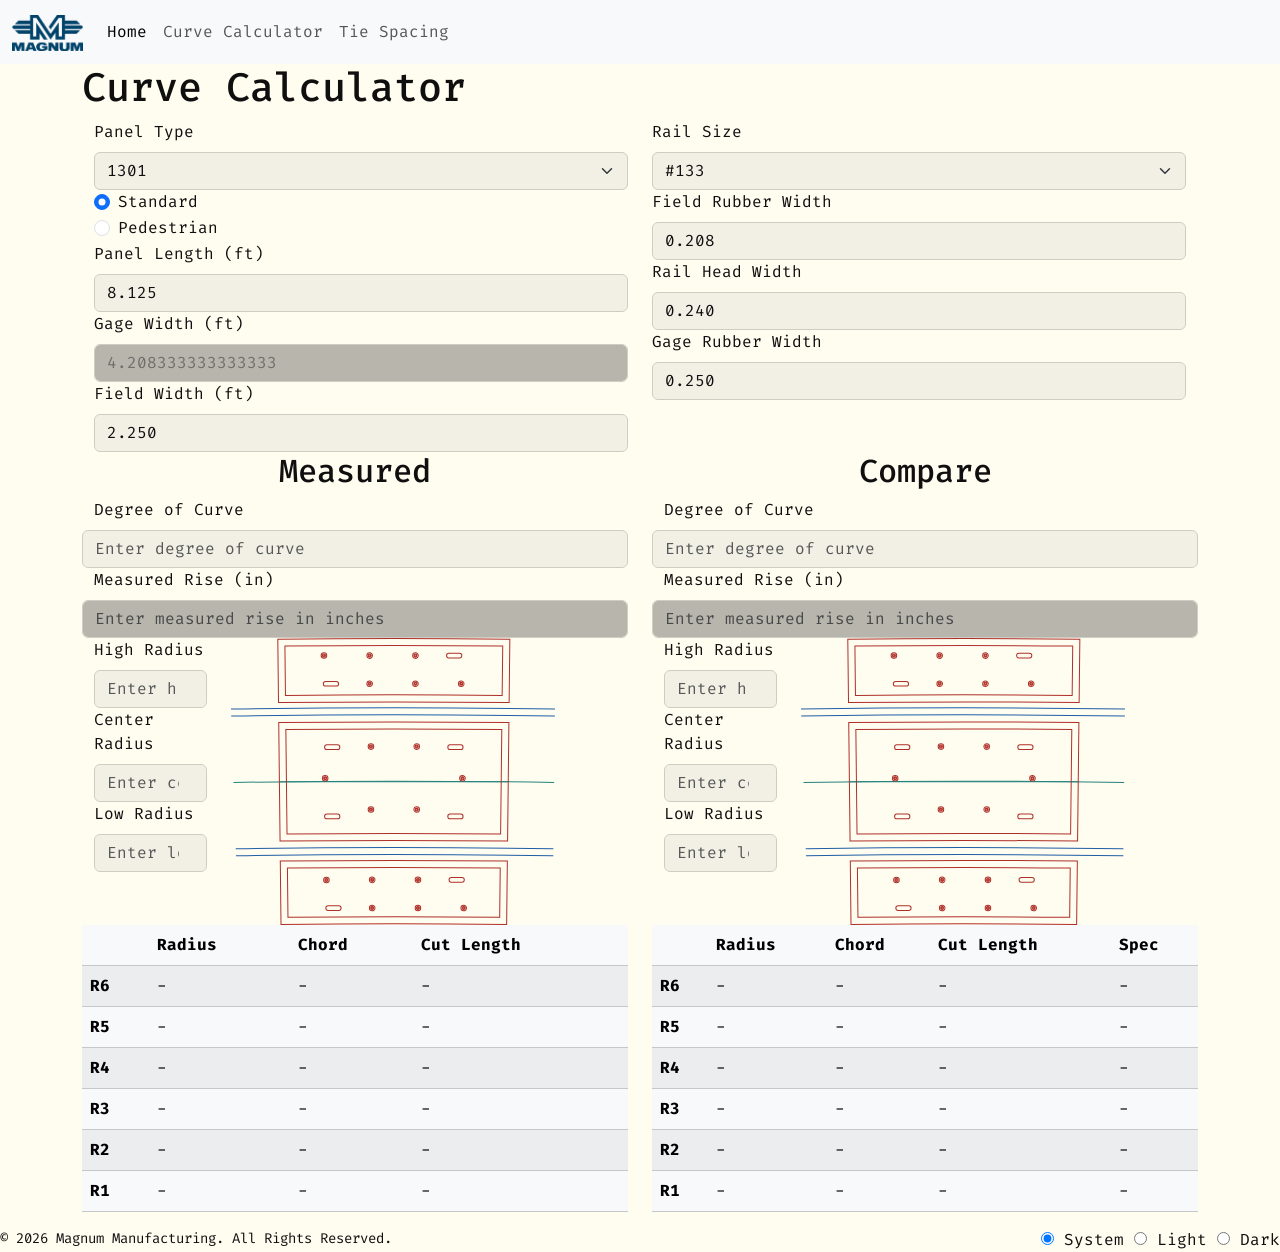
==== index.html @ 036450b2 "Fixing themes" ====
<!DOCTYPE html>
<html lang="en">

<head>
	<meta charset="UTF-8" />
	<title>Curve Calulator</title>
	<meta name="viewport" content="width=device-width,initial-scale=1" />
	<meta name="description" content="" />
	<link href="https://cdn.jsdelivr.net/npm/modern-normalize@v3.0.1/modern-normalize.min.css" rel="stylesheet" />
	<link href="https://cdn.jsdelivr.net/npm/bootstrap@5.3.6/dist/css/bootstrap.min.css" rel="stylesheet"
		crossorigin="anonymous" />
	<link rel="stylesheet" type="text/css" href="curveCalculator.css" />
	<link rel="preconnect" href="https://fonts.googleapis.com">
	<link rel="preconnect" href="https://fonts.gstatic.com" crossorigin>
	<link
		href="https://fonts.googleapis.com/css2?family=Fira+Code:wght@300..700&family=Fira+Mono:wght@400;500;700&display=swap"
		rel="stylesheet">
	<link rel="icon" href="favicon.png" />
</head>

<body>
	<!-- Navbar -->
	<nav class="navbar navbar-expand-lg bg-body-tertiary">
		<div class="container-fluid">
			<a class="navbar-brand" href="#">
				<img src="Magnum Logo.png" alt="Magnum Manufacturing Logo" height="36"
					class="d-inline-block align-text-top" />
			</a>
			<button class="navbar-toggler" type="button" data-bs-toggle="collapse" data-bs-target="#navbarNavDropdown"
				aria-controls="navbarNavDropdown" aria-expanded="false" aria-label="Toggle navigation">
				<span class="navbar-toggler-icon"></span>
			</button>
			<div class="collapse navbar-collapse" id="navbarNavDropdown">
				<ul class="navbar-nav">
					<li class="nav-item">
						<a class="nav-link active" aria-current="page" href="#">Home</a>
					</li>
					<li class="nav-item">
						<a class="nav-link" href="#">Curve Calculator</a>
					</li>
					<li class="nav-item">
						<a class="nav-link" href="#">Tie Spacing</a>
					</li>
				</ul>
			</div>
		</div>
	</nav>
	<main class="container">

		<h1>Curve Calculator</h1>
		<div class="container-fluid">

			<!-- Settings Row -->
			<div class="row">

				<!-- Panel Column -->
				<div class="col">
					<!-- Panel Type -->
					<div class="">
						<label for="panelType" class="form-label">Panel Type</label>
						<select class="form-select" id="panelType">
							<!-- Commented here becase the js file builds the options dynamically
                            <option value="0201"         >0201</option>
                            <option value="0202"         >0202</option>
                            <option value="1300"         >1300</option>
                            <option value="1301" selected>1301</option>
                            <option value="1310"         >1310</option>
                            <option value="1315"         >1315</option> -->
						</select>
					</div>

					<!-- Gage Type -->
					<div id="gageType" data-value="">
						<div class="form-check">
							<input class="form-check-input" type="radio" name="gageType" id="gageTypeStandard"
								value="standard" checked>
							<label class="form-check-label" for="gageTypeStandard">Standard</label>
						</div>
						<div class="form-check">
							<input class="form-check-input" type="radio" name="gageType" id="gageTypePedestrian"
								value="pedestrian">
							<label class="form-check-label" for="gageTypePedestrian">Pedestrian</label>
						</div>
					</div>

					<!-- Panel Length -->
					<div class="">
						<label for="panelLength" class="form-label">Panel Length (ft)</label>
						<input type="number" class="form-control" id="panelLength" placeholder="Enter length in feet">
					</div>

					<!-- Gage Width -->
					<div class="">
						<label for="gageWidth" class="form-label">Gage Width (ft)</label>
						<input type="number" class="form-control" id="gageWidth" placeholder="Enter width in inches"
							disabled>
					</div>

					<!-- Field Width -->
					<div class="">
						<label for="fieldWidth" class="form-label">Field Width (ft)</label>
						<input type="number" class="form-control" id="fieldWidth" placeholder="Enter width in feet">
					</div>
				</div>

				<!-- Rail Column -->
				<div class="col">
					<!-- Rail Size -->
					<div class="">
						<label for="railSize" class="form-label">Rail Size</label>
						<select class="form-select" id="railSize">
							<!-- Commented here because the js file builds the options dynamically
                            <option value="90"          >#90</option>
                            <option value="100"         >#100</option>
                            <option value="115"         >#115</option>
                            <option value="119"         >#119</option>
                            <option value="132"         >#132</option>
                            <option value="133" selected>#133</option>
                            <option value="136"         >#136</option>
                            <option value="140"         >#140</option>
                            <option value="141"         >#141</option> -->
						</select>
					</div>

					<!-- Field Rubber Width -->
					<div class="">
						<label for="fieldRubberWidth" class="form-label">Field Rubber Width</label>
						<input type="number" class="form-control" id="fieldRubberWidth"
							placeholder="Enter width in inches">
					</div>

					<!-- Rail Head Width -->
					<div class="">
						<label for="railHeadWidth" class="form-label">Rail Head Width</label>
						<input type="number" class="form-control" id="railHeadWidth"
							placeholder="Enter width in inches">
					</div>

					<!-- Gage Rubber Width -->
					<div class="">
						<label for="gageRubberWidth" class="form-label">Gage Rubber Width</label>
						<input type="number" class="form-control" id="gageRubberWidth"
							placeholder="Enter width in inches">
					</div>
				</div>
			</div>


			<div class="row g-5">


				<!-- Measured -->
				<div class="col" id="measuredColumn">
					<div class="row">
						<h2 class="text-center">Measured</h2>
					</div>
					<div class="row">
						<label for="degreeOfCurve" class="form-label">Degree of Curve</label>
						<input type="number" class="form-control" id="degreeOfCurve"
							placeholder="Enter degree of curve">
					</div>

					<div class="row">
						<label for="measuredRise" class="form-label">Measured Rise (in)</label>
						<input type="text" class="form-control" id="measuredRise"
							placeholder="Enter measured rise in inches" disabled>
					</div>

					<div class="row">

						<div class="col-3">
							<!-- High Radius -->
							<div class="">
								<label for="highRadius" class="form-label">High Radius</label>
								<input type="number" class="form-control" id="highRadius"
									placeholder="Enter high radius">
							</div>

							<!-- Center Radius -->
							<div class="">
								<label for="centerRadius" class="form-label">Center Radius</label>
								<input type="number" class="form-control" id="centerRadius"
									placeholder="Enter center radius">
							</div>

							<!-- Low Radius -->
							<div class="">
								<label for="lowRadius" class="form-label">Low Radius</label>
								<input type="number" class="form-control" id="lowRadius" placeholder="Enter low radius">
							</div>
						</div>

						<div class="col-9">
							<img src="16deg1301.svg" alt="16 Degree 1301 Panel" class="img-fluid" />
						</div>

					</div>


					<div class="row">

						<table class="table table-striped" id="table-measured">
							<thead>
								<tr>
									<th scope="col"></th>
									<th scope="col">Radius</th>
									<th scope="col">Chord</th>
									<th scope="col" class="d-none">Arc Length</th>
									<th scope="col">Cut Length</th>
								</tr>
							</thead>
							<tbody>
								<tr>
									<th scope="row">R6</th>
									<td id="measured-r6-radius">-</td>
									<td id="measured-r6-chord">-</td>
									<td id="measured-r6-arc" class="d-none">-</td>
									<td id="measured-r6-cut">-</td>
								</tr>
								<tr>
									<th scope="row">R5</th>
									<td id="measured-r5-radius">-</td>
									<td id="measured-r5-chord">-</td>
									<td id="measured-r5-arc" class="d-none">-</td>
									<td id="measured-r5-cut">-</td>
								</tr>
								<tr>
									<th scope="row">R4</th>
									<td id="measured-r4-radius">-</td>
									<td id="measured-r4-chord">-</td>
									<td id="measured-r4-arc" class="d-none">-</td>
									<td id="measured-r4-cut">-</td>
								</tr>
								<tr>
									<th scope="row">R3</th>
									<td id="measured-r3-radius">-</td>
									<td id="measured-r3-chord">-</td>
									<td id="measured-r3-arc" class="d-none">-</td>
									<td id="measured-r3-cut">-</td>
								</tr>
								<tr>
									<th scope="row">R2</th>
									<td id="measured-r2-radius">-</td>
									<td id="measured-r2-chord">-</td>
									<td id="measured-r2-arc" class="d-none">-</td>
									<td id="measured-r2-cut">-</td>
								</tr>
								<tr>
									<th scope="row">R1</th>
									<td id="measured-r1-radius">-</td>
									<td id="measured-r1-chord">-</td>
									<td id="measured-r1-arc" class="d-none">-</td>
									<td id="measured-r1-cut">-</td>
								</tr>
							</tbody>
						</table>

					</div>

				</div>


				<!-- Compare -->
				<div class="col" id="compareColumn">
					<div class="row">
						<h2 class="text-center">Compare</h2>
					</div>
					<div class="row">
						<label for="compare-degreeOfCurve" class="form-label">Degree of Curve</label>
						<input type="number" class="form-control" id="compare-degreeOfCurve"
							placeholder="Enter degree of curve">
					</div>

					<div class="row">
						<label for="compare-Rise" class="form-label">Measured Rise (in)</label>
						<input type="text" class="form-control" id="compare-Rise"
							placeholder="Enter measured rise in inches" disabled>
					</div>

					<div class="row">

						<div class="col-3">
							<!-- High Radius -->
							<div class="">
								<label for="compare-HighRadius" class="form-label">High Radius</label>
								<input type="number" class="form-control" id="compare-HighRadius"
									placeholder="Enter high radius">
							</div>

							<!-- Center Radius -->
							<div class="">
								<label for="compare-CenterRadius" class="form-label">Center Radius</label>
								<input type="number" class="form-control" id="compare-CenterRadius"
									placeholder="Enter center radius">
							</div>

							<!-- Low Radius -->
							<div class="">
								<label for="compare-LowRadius" class="form-label">Low Radius</label>
								<input type="number" class="form-control" id="compare-LowRadius" placeholder="Enter low radius">
							</div>
						</div>

						<div class="col-9">
							<img src="16deg1301.svg" alt="16 Degree 1301 Panel" class="img-fluid" />
						</div>

					</div>

					<div class="row">

						<table class="table table-striped" id="table-compare">
							<colgroup>
								<col> <!--Label-->
								<col> <!--Radius-->
								<col> <!--Chord-->
								<col class="d-none"> <!--Arc Length-->
								<col> <!--Cut Length-->
							</colgroup>
							<thead>
								<tr>
									<th scope="col"></th>
									<th scope="col">Radius</th>
									<th scope="col">Chord</th>
									<th scope="col" class="d-none">Arc Length</th>
									<th scope="col">Cut Length</th>
									<th scope="col">Spec</th>
								</tr>
							</thead>
							<tbody>
								<tr id="compare-r6">
									<th scope="row">R6</th>
									<td id="compare-r6-radius">-</td>
									<td id="compare-r6-chord">-</td>
									<td id="compare-r6-arc" class="d-none">-</td>
									<td id="compare-r6-cut">-</td>
									<td id="compare-r6-spec">-</td>
								</tr>
								<tr id="compare-r5">
									<th scope="row">R5</th>
									<td id="compare-r5-radius">-</td>
									<td id="compare-r5-chord">-</td>
									<td id="compare-r5-arc" class="d-none">-</td>
									<td id="compare-r5-cut">-</td>
									<td id="compare-r5-spec">-</td>
								</tr>
								<tr id="compare-r4">
									<th scope="row">R4</th>
									<td id="compare-r4-radius">-</td>
									<td id="compare-r4-chord">-</td>
									<td id="compare-r4-arc" class="d-none">-</td>
									<td id="compare-r4-cut">-</td>
									<td id="compare-r4-spec">-</td>
								</tr>
								<tr id="compare-r3">
									<th scope="row">R3</th>
									<td id="compare-r3-radius">-</td>
									<td id="compare-r3-chord">-</td>
									<td id="compare-r3-arc" class="d-none">-</td>
									<td id="compare-r3-cut">-</td>
									<td id="compare-r3-spec">-</td>
								</tr>
								<tr id="compare-r2">
									<th scope="row">R2</th>
									<td id="compare-r2-radius">-</td>
									<td id="compare-r2-chord">-</td>
									<td id="compare-r2-arc" class="d-none">-</td>
									<td id="compare-r2-cut">-</td>
									<td id="compare-r2-spec">-</td>
								</tr>
								<tr id="compare-r1">
									<th scope="row">R1</th>
									<td id="compare-r1-radius">-</td>
									<td id="compare-r1-chord">-</td>
									<td id="compare-r1-arc" class="d-none">-</td>
									<td id="compare-r1-cut">-</td>
									<td id="compare-r1-spec">-</td>
								</tr>
							</tbody>
						</table>

					</div>

				</div>


			</div>
		</div>
	</main>
	<footer class="d-flex justify-content-between">
		<small>
			©
			<script>document.write(new Date().getFullYear())</script> Magnum Manufacturing. All Rights Reserved.
		</small>
		<div>
			<label>
				<input type="radio" name="color-scheme" value="light dark">
				System
			</label>
			<label>
				<input type="radio" name="color-scheme" value="light">
				Light
			</label>
			<label>
				<input type="radio" name="color-scheme" value="dark">
				Dark
			</label>
		</div>
	</footer>
	<script src="https://code.jquery.com/jquery-3.7.1.min.js" crossorigin="anonymous"></script>
	<script src="https://cdn.jsdelivr.net/npm/bootstrap@5.3.6/dist/js/bootstrap.bundle.min.js"
		crossorigin="anonymous"></script>
	<script src="radius2degree.js"></script>
</body>

</html>
---- curveCalculator.css ----
:root {
    --flexoki-black: #100F0F;
    --flexoki-base-950: #1C1B1A;
    --flexoki-base-900: #282726;
    --flexoki-base-850: #343331;
    --flexoki-base-800: #403E3C;
    --flexoki-base-700: #575653;
    --flexoki-base-600: #6F6E69;
    --flexoki-base-500: #878580;
    --flexoki-base-300: #B7B5AC;
    --flexoki-base-200: #CECDC3;
    --flexoki-base-150: #DAD8CE;
    --flexoki-base-100: #E6E4D9;
    --flexoki-base-50: #F2F0E5;
    --flexoki-paper: #FFFCF0;
}

body {
    background-color: light-dark(var(--flexoki-paper), var(--flexoki-black)); /* bg */
    color: light-dark(var(--flexoki-black), var(--flexoki-base-200)); /* tx */
    font-family: "Fira Code", monospace;
    font-weight: 400;
}

input[type="number"], select, .form-select {
    background-color: light-dark(var(--flexoki-base-50), var(--flexoki-base-950)); /* bg-2 */
    color: light-dark(var(--flexoki-black), var(--flexoki-base-200)); /* tx */
    border: 1px solid light-dark(var(--flexoki-base-200), var(--flexoki-base-800)); /* ui */
}

input[type="number"]:disabled, input[type="text"]:disabled {
    background-color: light-dark(var(--flexoki-base-300), var(--flexoki-base-700)); /* tx-3 */
    color: light-dark(var(--flexoki-base-600), var(--flexoki-base-500)); /* tx-2 */
    border: 1px solid light-dark(var(--flexoki-base-200), var(--flexoki-base-800)); /* ui-3 */
}

.fira-mono-regular {
  font-family: "Fira Mono", monospace;
  font-weight: 400;
  font-style: normal;
}

.fira-mono-medium {
  font-family: "Fira Mono", monospace;
  font-weight: 500;
  font-style: normal;
}

.fira-mono-bold {
  font-family: "Fira Mono", monospace;
  font-weight: 700;
  font-style: normal;
}


.fira-code-regular {
  font-family: "Fira Code", monospace;
  font-optical-sizing: auto;
  font-weight: 400;
  font-style: normal;
}
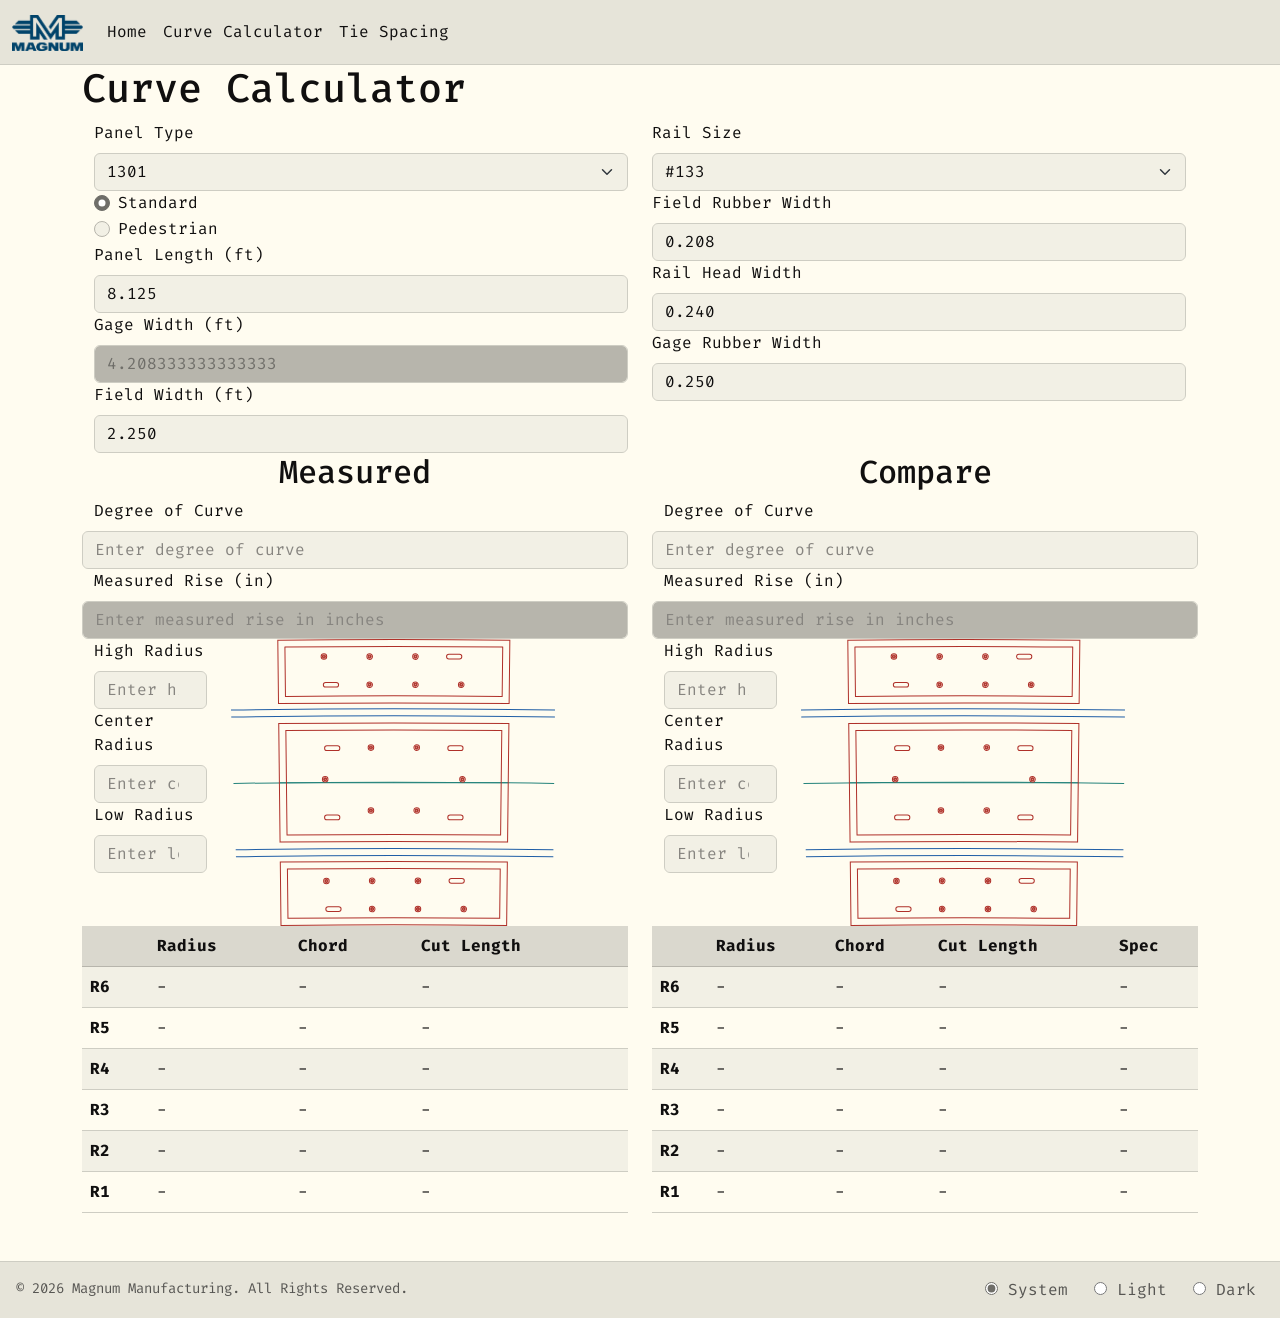
==== commit 27b9219f: "Add documentation for project overview and usage; enhance CSS theming and validation logic" ====
--- a/index.html
+++ b/index.html
@@ -20,7 +20,7 @@
 
 <body>
 	<!-- Navbar -->
-	<nav class="navbar navbar-expand-lg bg-body-tertiary">
+	<nav class="navbar navbar-expand-lg">
 		<div class="container-fluid">
 			<a class="navbar-brand" href="#">
 				<img src="Magnum Logo.png" alt="Magnum Manufacturing Logo" height="36"
--- a/curveCalculator.css
+++ b/curveCalculator.css
@@ -13,6 +13,12 @@
     --flexoki-base-100: #E6E4D9;
     --flexoki-base-50: #F2F0E5;
     --flexoki-paper: #FFFCF0;
+
+    /* Flexoki Accent Colors */
+    --flexoki-red-600: #AF3029;
+    --flexoki-red-400: #D14D41;
+    --flexoki-green-600: #66800B;
+    --flexoki-green-400: #879A39;
 }
 
 body {
@@ -34,6 +40,22 @@
     border: 1px solid light-dark(var(--flexoki-base-200), var(--flexoki-base-800)); /* ui-3 */
 }
 
+/* Placeholder text styling */
+input::placeholder, select::placeholder, textarea::placeholder {
+    color: light-dark(var(--flexoki-base-500), var(--flexoki-base-500)) !important;
+    opacity: 0.7;
+}
+
+input:focus::placeholder {
+    opacity: 0.5;
+}
+
+/* Focus states for better visibility */
+input:focus, select:focus, textarea:focus {
+    outline: 2px solid light-dark(var(--flexoki-base-600), var(--flexoki-base-500));
+    outline-offset: 2px;
+}
+
 .fira-mono-regular {
   font-family: "Fira Mono", monospace;
   font-weight: 400;
@@ -60,3 +82,127 @@
   font-style: normal;
 }
 
+/* Navbar Theming */
+.navbar {
+    background-color: light-dark(var(--flexoki-base-100), var(--flexoki-base-900)) !important;
+    border-bottom: 1px solid light-dark(var(--flexoki-base-200), var(--flexoki-base-800));
+}
+
+.navbar-brand, .nav-link {
+    color: light-dark(var(--flexoki-black), var(--flexoki-base-200)) !important;
+}
+
+.nav-link:hover {
+    color: light-dark(var(--flexoki-base-700), var(--flexoki-base-300)) !important;
+}
+
+.navbar-toggler {
+    border-color: light-dark(var(--flexoki-base-300), var(--flexoki-base-700));
+}
+
+.navbar-toggler-icon {
+    background-image: url("data:image/svg+xml,%3csvg xmlns='http://www.w3.org/2000/svg' viewBox='0 0 30 30'%3e%3cpath stroke='rgba(0, 0, 0, 0.75)' stroke-linecap='round' stroke-miterlimit='10' stroke-width='2' d='M4 7h22M4 15h22M4 23h22'/%3e%3c/svg%3e");
+}
+
+@media (prefers-color-scheme: dark) {
+    .navbar-toggler-icon {
+        background-image: url("data:image/svg+xml,%3csvg xmlns='http://www.w3.org/2000/svg' viewBox='0 0 30 30'%3e%3cpath stroke='rgba(206, 205, 195, 0.75)' stroke-linecap='round' stroke-miterlimit='10' stroke-width='2' d='M4 7h22M4 15h22M4 23h22'/%3e%3c/svg%3e");
+    }
+}
+
+/* Table Theming */
+.table {
+    --bs-table-bg: transparent;
+    color: light-dark(var(--flexoki-black), var(--flexoki-base-200));
+    border-color: light-dark(var(--flexoki-base-200), var(--flexoki-base-800));
+}
+
+.table thead th {
+    background-color: light-dark(var(--flexoki-base-150), var(--flexoki-base-850));
+    color: light-dark(var(--flexoki-black), var(--flexoki-base-200));
+    border-color: light-dark(var(--flexoki-base-300), var(--flexoki-base-700));
+}
+
+.table tbody td, .table tbody th {
+    border-color: light-dark(var(--flexoki-base-200), var(--flexoki-base-800));
+}
+
+.table-striped > tbody > tr:nth-of-type(odd) > * {
+    --bs-table-bg-type: light-dark(var(--flexoki-base-50), var(--flexoki-base-950));
+    color: light-dark(var(--flexoki-black), var(--flexoki-base-200));
+}
+
+.table-striped > tbody > tr:nth-of-type(even) > * {
+    --bs-table-bg-type: light-dark(var(--flexoki-paper), var(--flexoki-base-900));
+    color: light-dark(var(--flexoki-black), var(--flexoki-base-200));
+}
+
+/* Spec Cell Status Colors with Flexoki Accents */
+.spec-pass {
+    background-color: light-dark(rgba(102, 128, 11, 0.15), rgba(135, 154, 57, 0.15)) !important;
+    color: light-dark(var(--flexoki-green-600), var(--flexoki-green-400)) !important;
+    font-weight: bold;
+    text-align: center;
+    font-size: 1.1rem;
+}
+
+.spec-fail {
+    background-color: light-dark(rgba(175, 48, 41, 0.15), rgba(209, 77, 65, 0.15)) !important;
+    color: light-dark(var(--flexoki-red-600), var(--flexoki-red-400)) !important;
+    font-weight: bold;
+    text-align: center;
+    font-size: 1.1rem;
+}
+
+/* Form Elements */
+.form-label {
+    color: light-dark(var(--flexoki-black), var(--flexoki-base-200));
+}
+
+.form-check-input {
+    background-color: light-dark(var(--flexoki-base-50), var(--flexoki-base-950));
+    border-color: light-dark(var(--flexoki-base-300), var(--flexoki-base-700));
+}
+
+.form-check-input:checked {
+    background-color: light-dark(var(--flexoki-base-600), var(--flexoki-base-500));
+    border-color: light-dark(var(--flexoki-base-600), var(--flexoki-base-500));
+}
+
+.form-check-label {
+    color: light-dark(var(--flexoki-black), var(--flexoki-base-200));
+}
+
+/* Footer Theming */
+footer {
+    background-color: light-dark(var(--flexoki-base-100), var(--flexoki-base-900));
+    color: light-dark(var(--flexoki-base-700), var(--flexoki-base-300));
+    border-top: 1px solid light-dark(var(--flexoki-base-200), var(--flexoki-base-800));
+    padding: 1rem;
+    margin-top: 2rem;
+}
+
+footer label {
+    color: light-dark(var(--flexoki-base-700), var(--flexoki-base-300));
+    margin-left: 0.5rem;
+    margin-right: 0.5rem;
+}
+
+footer input[type="radio"] {
+    accent-color: light-dark(var(--flexoki-base-600), var(--flexoki-base-500));
+}
+
+/* Consistent Text Colors */
+h1, h2, h3, h4, h5, h6 {
+    color: light-dark(var(--flexoki-black), var(--flexoki-base-200));
+}
+
+/* Bootstrap Validation States */
+.is-valid {
+    border-color: light-dark(#5a7a5a, #4a6a4a) !important;
+}
+
+.is-invalid {
+    border-color: light-dark(#7a5a5a, #6a4a4a) !important;
+}
+
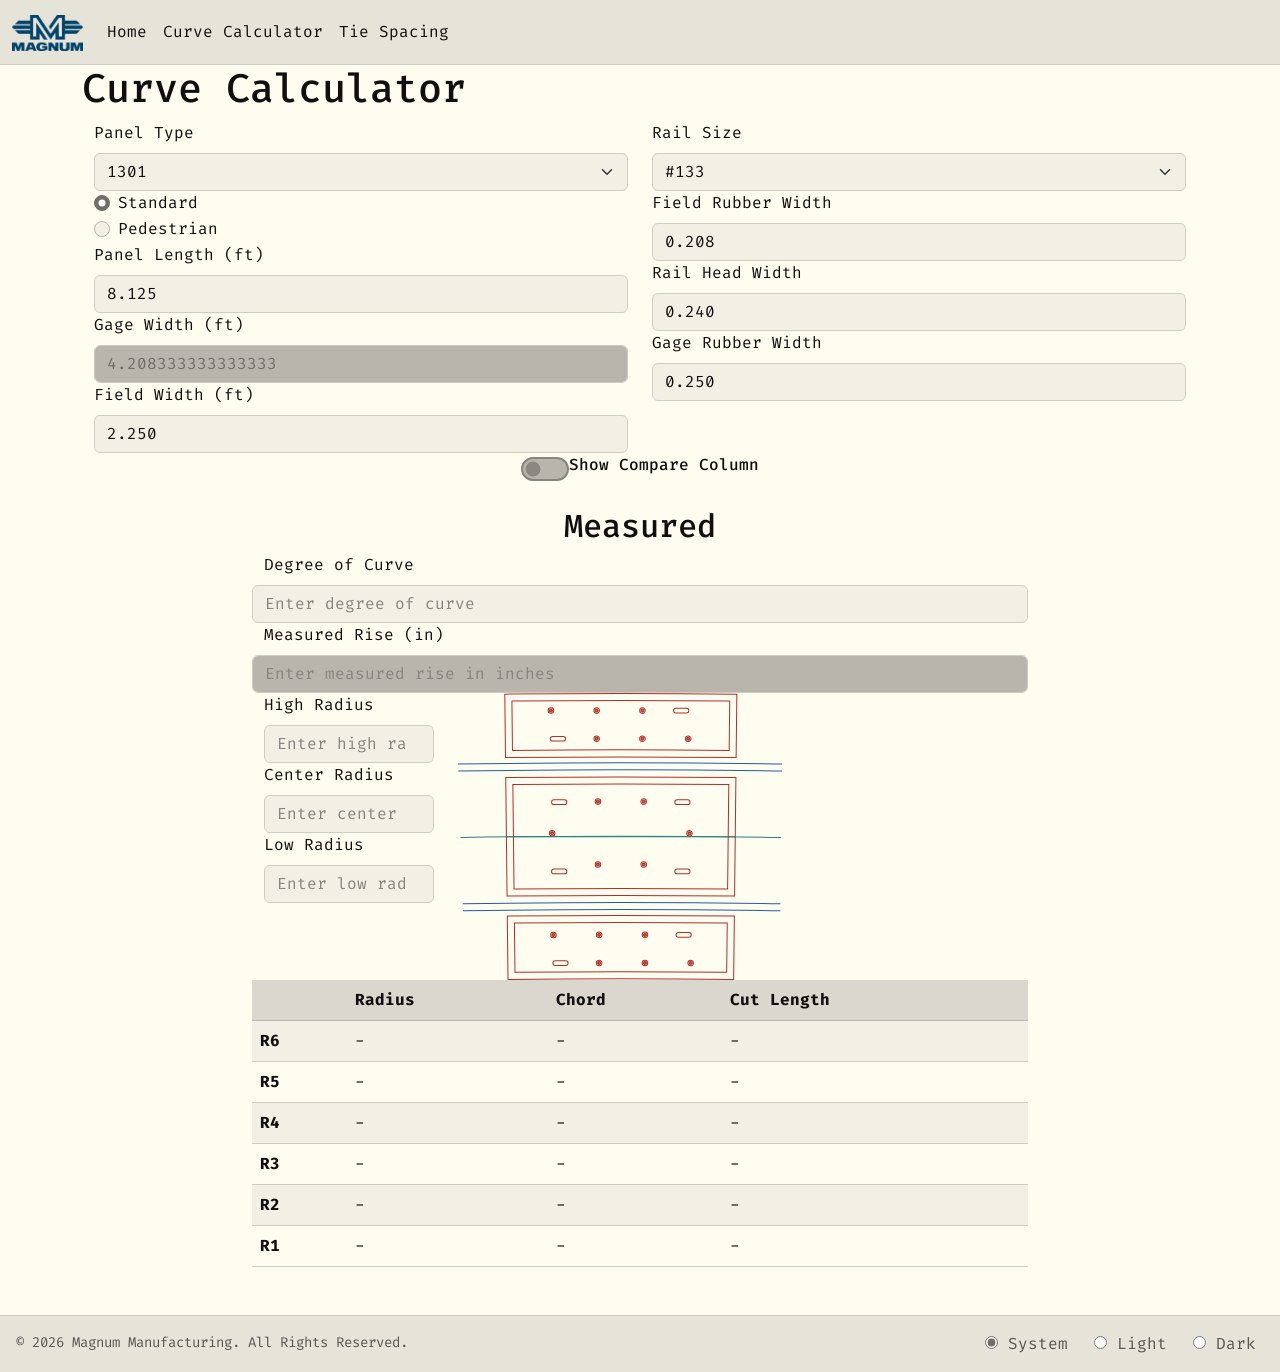
==== commit d5ea0ccb: "Made Compare column toggleable." ====
--- a/index.html
+++ b/index.html
@@ -146,6 +146,17 @@
 			</div>
 
 
+			<div class="row mb-4">
+				<div class="col-12 d-flex justify-content-center align-items-center">
+					<div class="form-check form-switch">
+						<input class="form-check-input" type="checkbox" id="compareColumnToggle" role="switch">
+						<label class="form-check-label" for="compareColumnToggle">
+							Show Compare Column
+						</label>
+					</div>
+				</div>
+			</div>
+
 			<div class="row g-5">
 
 
--- a/curveCalculator.css
+++ b/curveCalculator.css
@@ -19,6 +19,8 @@
     --flexoki-red-400: #D14D41;
     --flexoki-green-600: #66800B;
     --flexoki-green-400: #879A39;
+    --flexoki-blue-600: #205EA6;
+    --flexoki-blue-400: #4385BE;
 }
 
 body {
@@ -206,3 +208,49 @@
     border-color: light-dark(#7a5a5a, #6a4a4a) !important;
 }
 
+/* Compare Column Toggle Styles */
+#compareColumnToggle {
+    cursor: pointer;
+}
+
+.form-switch .form-check-input {
+    width: 3em;
+    height: 1.5em;
+    cursor: pointer;
+    background-color: light-dark(var(--flexoki-base-300), var(--flexoki-base-700));
+    border: 2px solid light-dark(var(--flexoki-base-500), var(--flexoki-base-600));
+}
+
+.form-switch .form-check-input:focus {
+    border-color: light-dark(var(--flexoki-blue-600), var(--flexoki-blue-400));
+    box-shadow: 0 0 0 0.25rem light-dark(rgba(32, 94, 166, 0.25), rgba(67, 133, 190, 0.25));
+}
+
+.form-switch .form-check-input:checked {
+    background-color: light-dark(var(--flexoki-blue-600), var(--flexoki-blue-400));
+    border-color: light-dark(var(--flexoki-blue-600), var(--flexoki-blue-400));
+}
+
+.form-switch .form-check-label {
+    cursor: pointer;
+    user-select: none;
+    color: light-dark(var(--flexoki-black), var(--flexoki-base-200));
+    font-weight: 500;
+}
+
+/* Compare column transitions */
+#compareColumn {
+    transition: opacity 0.3s ease-in-out, transform 0.3s ease-in-out;
+}
+
+#compareColumn.d-none {
+    display: none !important;
+}
+
+/* Center measured column when compare is hidden */
+.row.g-5.single-column #measuredColumn {
+    max-width: 800px;
+    margin-left: auto;
+    margin-right: auto;
+}
+
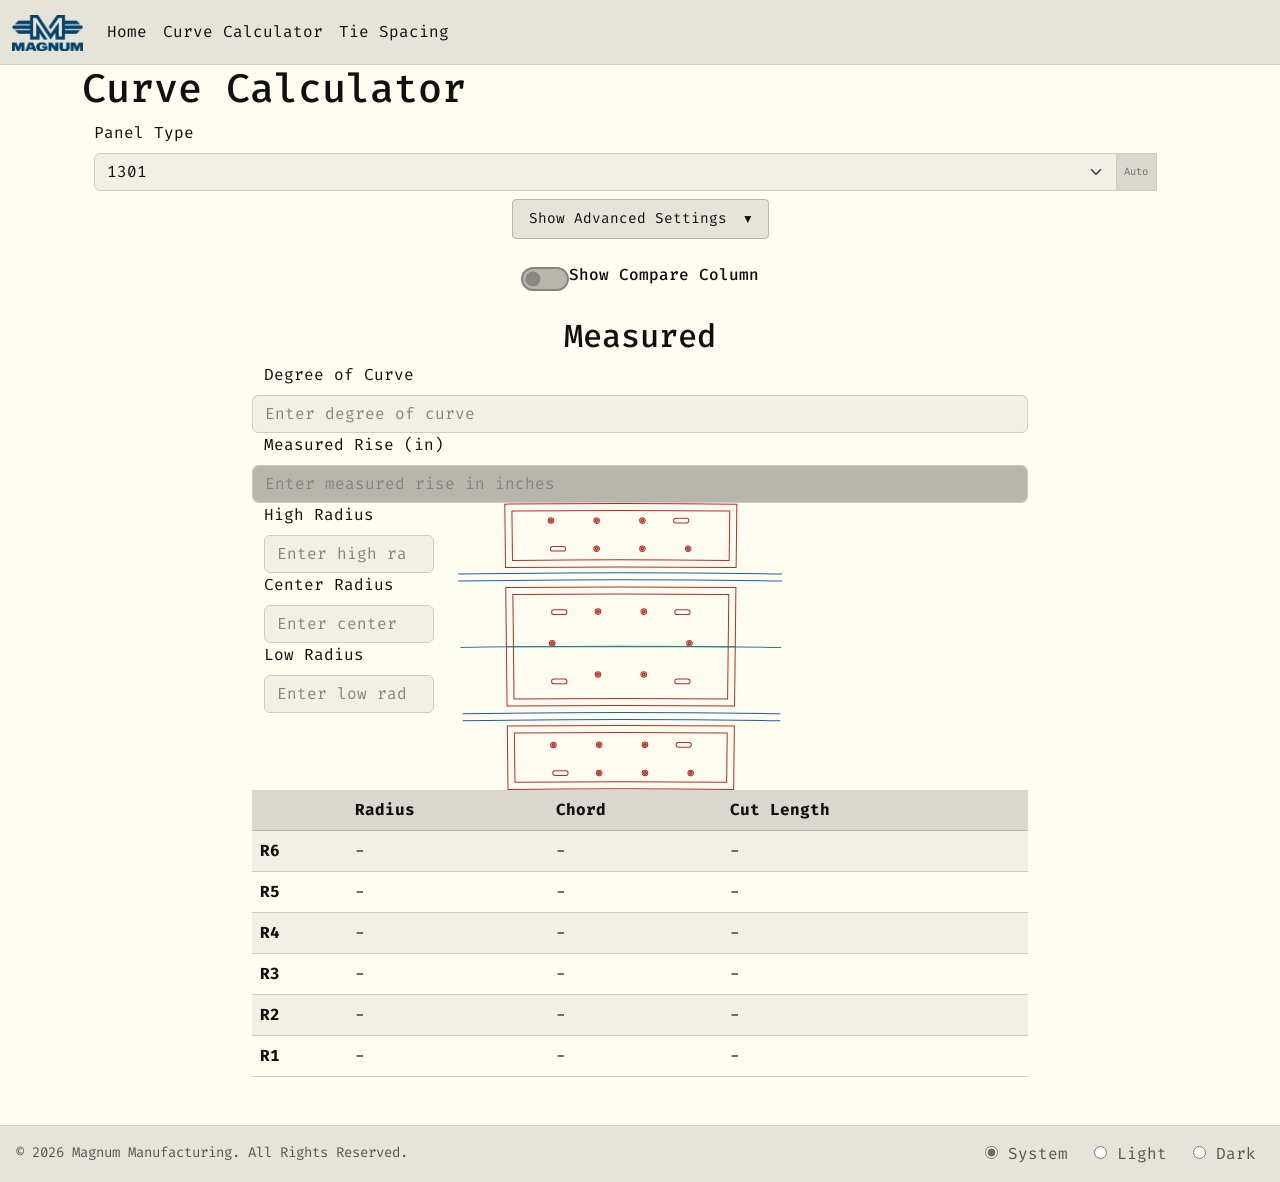
==== commit 87fe2c21: "Moved settings to an expandable section. Added indicators that show when settings have been manually" ====
--- a/index.html
+++ b/index.html
@@ -51,96 +51,161 @@
 		<div class="container-fluid">
 
 			<!-- Settings Row -->
-			<div class="row">
-
-				<!-- Panel Column -->
-				<div class="col">
-					<!-- Panel Type -->
-					<div class="">
+			<div class="row mb-3">
+				<div class="col-12">
+					<!-- Panel Type (Always Visible) -->
+					<div class="mb-2">
 						<label for="panelType" class="form-label">Panel Type</label>
-						<select class="form-select" id="panelType">
-							<!-- Commented here becase the js file builds the options dynamically
-                            <option value="0201"         >0201</option>
-                            <option value="0202"         >0202</option>
-                            <option value="1300"         >1300</option>
-                            <option value="1301" selected>1301</option>
-                            <option value="1310"         >1310</option>
-                            <option value="1315"         >1315</option> -->
-						</select>
-					</div>
-
-					<!-- Gage Type -->
-					<div id="gageType" data-value="">
-						<div class="form-check">
-							<input class="form-check-input" type="radio" name="gageType" id="gageTypeStandard"
-								value="standard" checked>
-							<label class="form-check-label" for="gageTypeStandard">Standard</label>
-						</div>
-						<div class="form-check">
-							<input class="form-check-input" type="radio" name="gageType" id="gageTypePedestrian"
-								value="pedestrian">
-							<label class="form-check-label" for="gageTypePedestrian">Pedestrian</label>
-						</div>
-					</div>
-
-					<!-- Panel Length -->
-					<div class="">
-						<label for="panelLength" class="form-label">Panel Length (ft)</label>
-						<input type="number" class="form-control" id="panelLength" placeholder="Enter length in feet">
-					</div>
-
-					<!-- Gage Width -->
-					<div class="">
-						<label for="gageWidth" class="form-label">Gage Width (ft)</label>
-						<input type="number" class="form-control" id="gageWidth" placeholder="Enter width in inches"
-							disabled>
-					</div>
-
-					<!-- Field Width -->
-					<div class="">
-						<label for="fieldWidth" class="form-label">Field Width (ft)</label>
-						<input type="number" class="form-control" id="fieldWidth" placeholder="Enter width in feet">
-					</div>
-				</div>
-
-				<!-- Rail Column -->
-				<div class="col">
-					<!-- Rail Size -->
-					<div class="">
-						<label for="railSize" class="form-label">Rail Size</label>
-						<select class="form-select" id="railSize">
-							<!-- Commented here because the js file builds the options dynamically
-                            <option value="90"          >#90</option>
-                            <option value="100"         >#100</option>
-                            <option value="115"         >#115</option>
-                            <option value="119"         >#119</option>
-                            <option value="132"         >#132</option>
-                            <option value="133" selected>#133</option>
-                            <option value="136"         >#136</option>
-                            <option value="140"         >#140</option>
-                            <option value="141"         >#141</option> -->
-						</select>
-					</div>
-
-					<!-- Field Rubber Width -->
-					<div class="">
-						<label for="fieldRubberWidth" class="form-label">Field Rubber Width</label>
-						<input type="number" class="form-control" id="fieldRubberWidth"
-							placeholder="Enter width in inches">
-					</div>
-
-					<!-- Rail Head Width -->
-					<div class="">
-						<label for="railHeadWidth" class="form-label">Rail Head Width</label>
-						<input type="number" class="form-control" id="railHeadWidth"
-							placeholder="Enter width in inches">
-					</div>
-
-					<!-- Gage Rubber Width -->
-					<div class="">
-						<label for="gageRubberWidth" class="form-label">Gage Rubber Width</label>
-						<input type="number" class="form-control" id="gageRubberWidth"
-							placeholder="Enter width in inches">
+						<div class="input-group">
+							<select class="form-select" id="panelType">
+								<!-- Commented here becase the js file builds the options dynamically
+	                            <option value="0201"         >0201</option>
+	                            <option value="0202"         >0202</option>
+	                            <option value="1300"         >1300</option>
+	                            <option value="1301" selected>1301</option>
+	                            <option value="1310"         >1310</option>
+	                            <option value="1315"         >1315</option> -->
+							</select>
+							<span class="input-group-text auto-indicator" id="panelType-badge">
+								<small>Auto</small>
+							</span>
+							<button class="btn btn-outline-secondary btn-sm reset-to-auto" id="panelType-reset" type="button" title="Reset all settings to panel defaults">↻</button>
+						</div>
+					</div>
+
+					<!-- Advanced Settings Toggle -->
+					<div class="d-flex justify-content-center mb-2">
+						<button class="btn btn-sm btn-outline-secondary" type="button" id="advancedSettingsToggle">
+							<span id="advancedSettingsToggleText">Show Advanced Settings</span>
+							<span id="advancedSettingsToggleIcon">▼</span>
+						</button>
+					</div>
+
+					<!-- Collapsible Advanced Settings -->
+					<div class="collapse" id="advancedSettings">
+						<div class="row">
+							<!-- Panel Size Column -->
+							<div class="col-md-6">
+								<h6 class="text-center mb-3">Panel Size</h6>
+
+								<!-- Gage Type -->
+								<div id="gageType" data-value="" class="mb-3">
+									<div class="form-check">
+										<input class="form-check-input" type="radio" name="gageType" id="gageTypeStandard"
+											value="standard" checked>
+										<label class="form-check-label" for="gageTypeStandard">Standard</label>
+									</div>
+									<div class="form-check">
+										<input class="form-check-input" type="radio" name="gageType" id="gageTypePedestrian"
+											value="pedestrian">
+										<label class="form-check-label" for="gageTypePedestrian">Pedestrian</label>
+									</div>
+								</div>
+
+								<!-- Panel Length -->
+								<div class="mb-3">
+									<label for="panelLength" class="form-label">Panel Length (ft)</label>
+									<div class="input-group">
+										<input type="number" class="form-control" id="panelLength" placeholder="Enter length in feet">
+										<span class="input-group-text auto-indicator" id="panelLength-badge">
+											<small>Auto</small>
+										</span>
+										<button class="btn btn-outline-secondary btn-sm reset-to-auto" id="panelLength-reset" type="button" title="Reset to auto-managed value">↻</button>
+									</div>
+								</div>
+
+								<!-- Gage Width -->
+								<div class="mb-3">
+									<label for="gageWidth" class="form-label">Gage Width (ft)</label>
+									<div class="input-group">
+										<input type="number" class="form-control" id="gageWidth" placeholder="Enter width in inches">
+										<span class="input-group-text auto-indicator" id="gageWidth-badge">
+											<small>Auto</small>
+										</span>
+										<button class="btn btn-outline-secondary btn-sm reset-to-auto" id="gageWidth-reset" type="button" title="Reset to auto-managed value">↻</button>
+									</div>
+								</div>
+
+								<!-- Field Width -->
+								<div class="mb-3">
+									<label for="fieldWidth" class="form-label">Field Width (ft)</label>
+									<div class="input-group">
+										<input type="number" class="form-control" id="fieldWidth" placeholder="Enter width in feet">
+										<span class="input-group-text auto-indicator" id="fieldWidth-badge">
+											<small>Auto</small>
+										</span>
+										<button class="btn btn-outline-secondary btn-sm reset-to-auto" id="fieldWidth-reset" type="button" title="Reset to auto-managed value">↻</button>
+									</div>
+								</div>
+							</div>
+
+							<!-- Panel Spacing Column -->
+							<div class="col-md-6">
+								<h6 class="text-center mb-3">Panel Spacing</h6>
+
+								<!-- Rail Size -->
+								<div class="mb-3">
+									<label for="railSize" class="form-label">Rail Size</label>
+									<div class="input-group">
+										<select class="form-select" id="railSize">
+											<!-- Commented here because the js file builds the options dynamically
+				                            <option value="90"          >#90</option>
+				                            <option value="100"         >#100</option>
+				                            <option value="115"         >#115</option>
+				                            <option value="119"         >#119</option>
+				                            <option value="132"         >#132</option>
+				                            <option value="133" selected>#133</option>
+				                            <option value="136"         >#136</option>
+				                            <option value="140"         >#140</option>
+				                            <option value="141"         >#141</option> -->
+										</select>
+										<span class="input-group-text auto-indicator" id="railSize-badge">
+											<small>Auto</small>
+										</span>
+										<button class="btn btn-outline-secondary btn-sm reset-to-auto" id="railSize-reset" type="button" title="Reset to auto-managed value">↻</button>
+									</div>
+								</div>
+
+								<!-- Field Rubber Width -->
+								<div class="mb-3">
+									<label for="fieldRubberWidth" class="form-label">Field Rubber Width</label>
+									<div class="input-group">
+										<input type="number" class="form-control" id="fieldRubberWidth"
+											placeholder="Enter width in inches">
+										<span class="input-group-text auto-indicator" id="fieldRubberWidth-badge">
+											<small>Auto</small>
+										</span>
+										<button class="btn btn-outline-secondary btn-sm reset-to-auto" id="fieldRubberWidth-reset" type="button" title="Reset to auto-managed value">↻</button>
+									</div>
+								</div>
+
+								<!-- Rail Head Width -->
+								<div class="mb-3">
+									<label for="railHeadWidth" class="form-label">Rail Head Width</label>
+									<div class="input-group">
+										<input type="number" class="form-control" id="railHeadWidth"
+											placeholder="Enter width in inches">
+										<span class="input-group-text auto-indicator" id="railHeadWidth-badge">
+											<small>Auto</small>
+										</span>
+										<button class="btn btn-outline-secondary btn-sm reset-to-auto" id="railHeadWidth-reset" type="button" title="Reset to auto-managed value">↻</button>
+									</div>
+								</div>
+
+								<!-- Gage Rubber Width -->
+								<div class="mb-3">
+									<label for="gageRubberWidth" class="form-label">Gage Rubber Width</label>
+									<div class="input-group">
+										<input type="number" class="form-control" id="gageRubberWidth"
+											placeholder="Enter width in inches">
+										<span class="input-group-text auto-indicator" id="gageRubberWidth-badge">
+											<small>Auto</small>
+										</span>
+										<button class="btn btn-outline-secondary btn-sm reset-to-auto" id="gageRubberWidth-reset" type="button" title="Reset to auto-managed value">↻</button>
+									</div>
+								</div>
+							</div>
+						</div>
 					</div>
 				</div>
 			</div>
--- a/curveCalculator.css
+++ b/curveCalculator.css
@@ -175,6 +175,45 @@
     color: light-dark(var(--flexoki-black), var(--flexoki-base-200));
 }
 
+/* Auto-Managed Field Indicators */
+.auto-indicator {
+    background-color: light-dark(var(--flexoki-base-150), var(--flexoki-base-850));
+    color: light-dark(var(--flexoki-base-600), var(--flexoki-base-500));
+    border: 1px solid light-dark(var(--flexoki-base-200), var(--flexoki-base-800));
+    font-size: 0.75rem;
+    padding: 0.25rem 0.5rem;
+}
+
+.auto-indicator.manual-mode {
+    background-color: light-dark(rgba(32, 94, 166, 0.15), rgba(67, 133, 190, 0.15));
+    color: light-dark(var(--flexoki-blue-600), var(--flexoki-blue-400));
+    font-weight: 500;
+}
+
+.reset-to-auto {
+    font-size: 0.875rem;
+    padding: 0.25rem 0.5rem;
+    border: 1px solid light-dark(var(--flexoki-base-300), var(--flexoki-base-700));
+    visibility: hidden; /* Use visibility instead of display to maintain layout */
+}
+
+.reset-to-auto.visible {
+    visibility: visible;
+}
+
+.reset-to-auto:hover {
+    background-color: light-dark(var(--flexoki-base-150), var(--flexoki-base-850));
+    color: light-dark(var(--flexoki-blue-600), var(--flexoki-blue-400));
+}
+
+.input-group .form-control {
+    border-right: none;
+}
+
+.input-group .auto-indicator {
+    border-left: none;
+}
+
 /* Footer Theming */
 footer {
     background-color: light-dark(var(--flexoki-base-100), var(--flexoki-base-900));
@@ -254,3 +293,51 @@
     margin-right: auto;
 }
 
+/* Advanced Settings Styles */
+#advancedSettingsToggle {
+    background-color: light-dark(var(--flexoki-base-100), var(--flexoki-base-850));
+    color: light-dark(var(--flexoki-black), var(--flexoki-base-200));
+    border: 1px solid light-dark(var(--flexoki-base-300), var(--flexoki-base-700));
+    padding: 0.5rem 1rem;
+    font-size: 0.9rem;
+    transition: all 0.2s ease;
+}
+
+#advancedSettingsToggle:hover {
+    background-color: light-dark(var(--flexoki-base-150), var(--flexoki-base-800));
+    border-color: light-dark(var(--flexoki-base-500), var(--flexoki-base-600));
+}
+
+#advancedSettingsToggle:active,
+#advancedSettingsToggle:focus {
+    background-color: light-dark(var(--flexoki-base-200), var(--flexoki-base-750));
+    border-color: light-dark(var(--flexoki-base-600), var(--flexoki-base-500));
+    box-shadow: 0 0 0 0.2rem light-dark(rgba(87, 86, 83, 0.25), rgba(111, 110, 105, 0.25));
+}
+
+#advancedSettingsToggleIcon {
+    display: inline-block;
+    margin-left: 0.5rem;
+    font-size: 0.8rem;
+    transition: transform 0.3s ease;
+}
+
+#advancedSettings {
+    transition: all 0.3s ease-in-out;
+    overflow: hidden;
+    max-height: 0;
+}
+
+#advancedSettings.show {
+    max-height: 1000px;
+    padding-top: 1rem;
+}
+
+#advancedSettings h6 {
+    color: light-dark(var(--flexoki-base-700), var(--flexoki-base-300));
+    font-weight: 600;
+    text-transform: uppercase;
+    font-size: 0.85rem;
+    letter-spacing: 0.05em;
+}
+
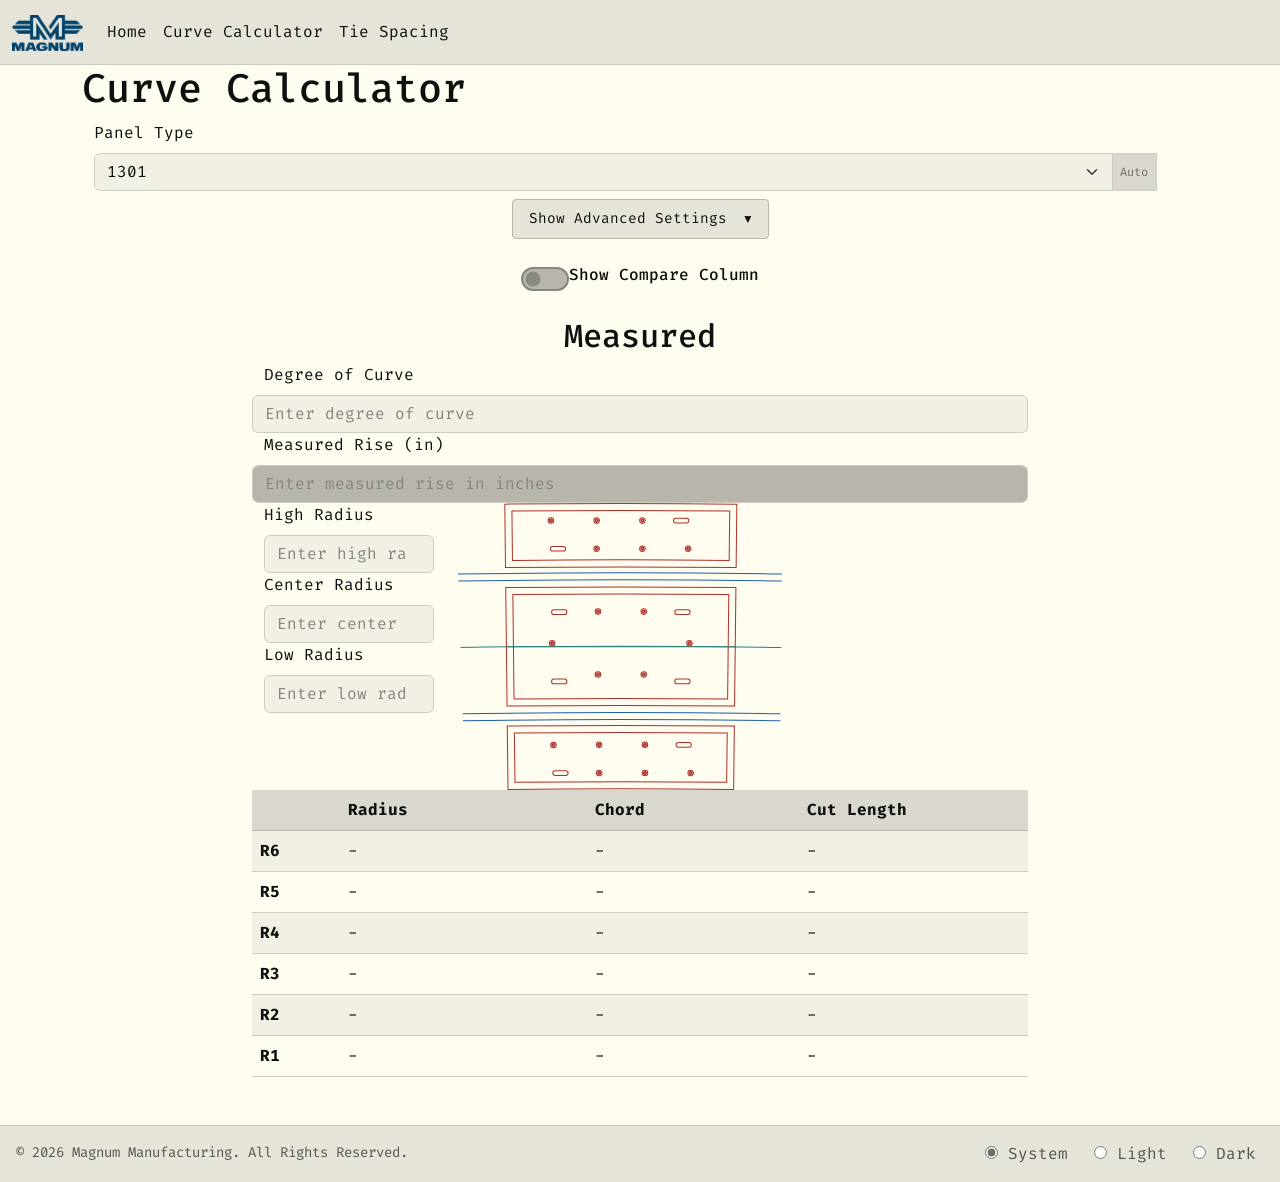
==== commit cadcd688: "Refactor table layout for consistent column widths and update calculations for radius offsets" ====
--- a/index.html
+++ b/index.html
@@ -276,6 +276,13 @@
 					<div class="row">
 
 						<table class="table table-striped" id="table-measured">
+							<colgroup>
+								<col> <!--Label-->
+								<col> <!--Radius-->
+								<col> <!--Chord-->
+								<col class="d-none"> <!--Arc Length-->
+								<col> <!--Cut Length-->
+							</colgroup>
 							<thead>
 								<tr>
 									<th scope="col"></th>
@@ -358,22 +365,22 @@
 						<div class="col-3">
 							<!-- High Radius -->
 							<div class="">
-								<label for="compare-HighRadius" class="form-label">High Radius</label>
-								<input type="number" class="form-control" id="compare-HighRadius"
+								<label for="compare-highRadius" class="form-label">High Radius</label>
+								<input type="number" class="form-control" id="compare-highRadius"
 									placeholder="Enter high radius">
 							</div>
 
 							<!-- Center Radius -->
 							<div class="">
-								<label for="compare-CenterRadius" class="form-label">Center Radius</label>
-								<input type="number" class="form-control" id="compare-CenterRadius"
+								<label for="compare-centerRadius" class="form-label">Center Radius</label>
+								<input type="number" class="form-control" id="compare-centerRadius"
 									placeholder="Enter center radius">
 							</div>
 
 							<!-- Low Radius -->
 							<div class="">
-								<label for="compare-LowRadius" class="form-label">Low Radius</label>
-								<input type="number" class="form-control" id="compare-LowRadius" placeholder="Enter low radius">
+								<label for="compare-lowRadius" class="form-label">Low Radius</label>
+								<input type="number" class="form-control" id="compare-lowRadius" placeholder="Enter low radius">
 							</div>
 						</div>
 
@@ -392,6 +399,7 @@
 								<col> <!--Chord-->
 								<col class="d-none"> <!--Arc Length-->
 								<col> <!--Cut Length-->
+								<col> <!--Spec-->
 							</colgroup>
 							<thead>
 								<tr>
@@ -486,7 +494,8 @@
 	<script src="https://code.jquery.com/jquery-3.7.1.min.js" crossorigin="anonymous"></script>
 	<script src="https://cdn.jsdelivr.net/npm/bootstrap@5.3.6/dist/js/bootstrap.bundle.min.js"
 		crossorigin="anonymous"></script>
-	<script src="radius2degree.js"></script>
+	<!-- <script src="radius2degree.js"></script> -->
+	<script type="module" src="js/main.js"></script>
 </body>
 
 </html>
--- a/curveCalculator.css
+++ b/curveCalculator.css
@@ -139,13 +139,36 @@
     color: light-dark(var(--flexoki-black), var(--flexoki-base-200));
 }
 
+/* Fixed table layout for consistent column widths */
+#table-measured,
+#table-compare {
+    table-layout: fixed;
+    width: 100%;
+}
+
+/* Column width definitions - columns: Label, Radius, Chord, Arc(hidden), Cut Length, Spec */
+#table-measured col:nth-child(1),
+#table-compare col:nth-child(1) { width: 10%; }  /* Label (R1-R6) */
+
+#table-measured col:nth-child(2),
+#table-compare col:nth-child(2) { width: 28%; }  /* Radius */
+
+#table-measured col:nth-child(3),
+#table-compare col:nth-child(3) { width: 24%; }  /* Chord */
+
+/* nth-child(4) is Arc Length - hidden with d-none */
+
+#table-measured col:nth-child(5),
+#table-compare col:nth-child(5) { width: 26%; }  /* Cut Length */
+
+#table-compare col:nth-child(6) { width: 12%; }  /* Spec (compare only) */
+
 /* Spec Cell Status Colors with Flexoki Accents */
 .spec-pass {
     background-color: light-dark(rgba(102, 128, 11, 0.15), rgba(135, 154, 57, 0.15)) !important;
     color: light-dark(var(--flexoki-green-600), var(--flexoki-green-400)) !important;
     font-weight: bold;
     text-align: center;
-    font-size: 1.1rem;
 }
 
 .spec-fail {
@@ -153,7 +176,6 @@
     color: light-dark(var(--flexoki-red-600), var(--flexoki-red-400)) !important;
     font-weight: bold;
     text-align: center;
-    font-size: 1.1rem;
 }
 
 /* Form Elements */
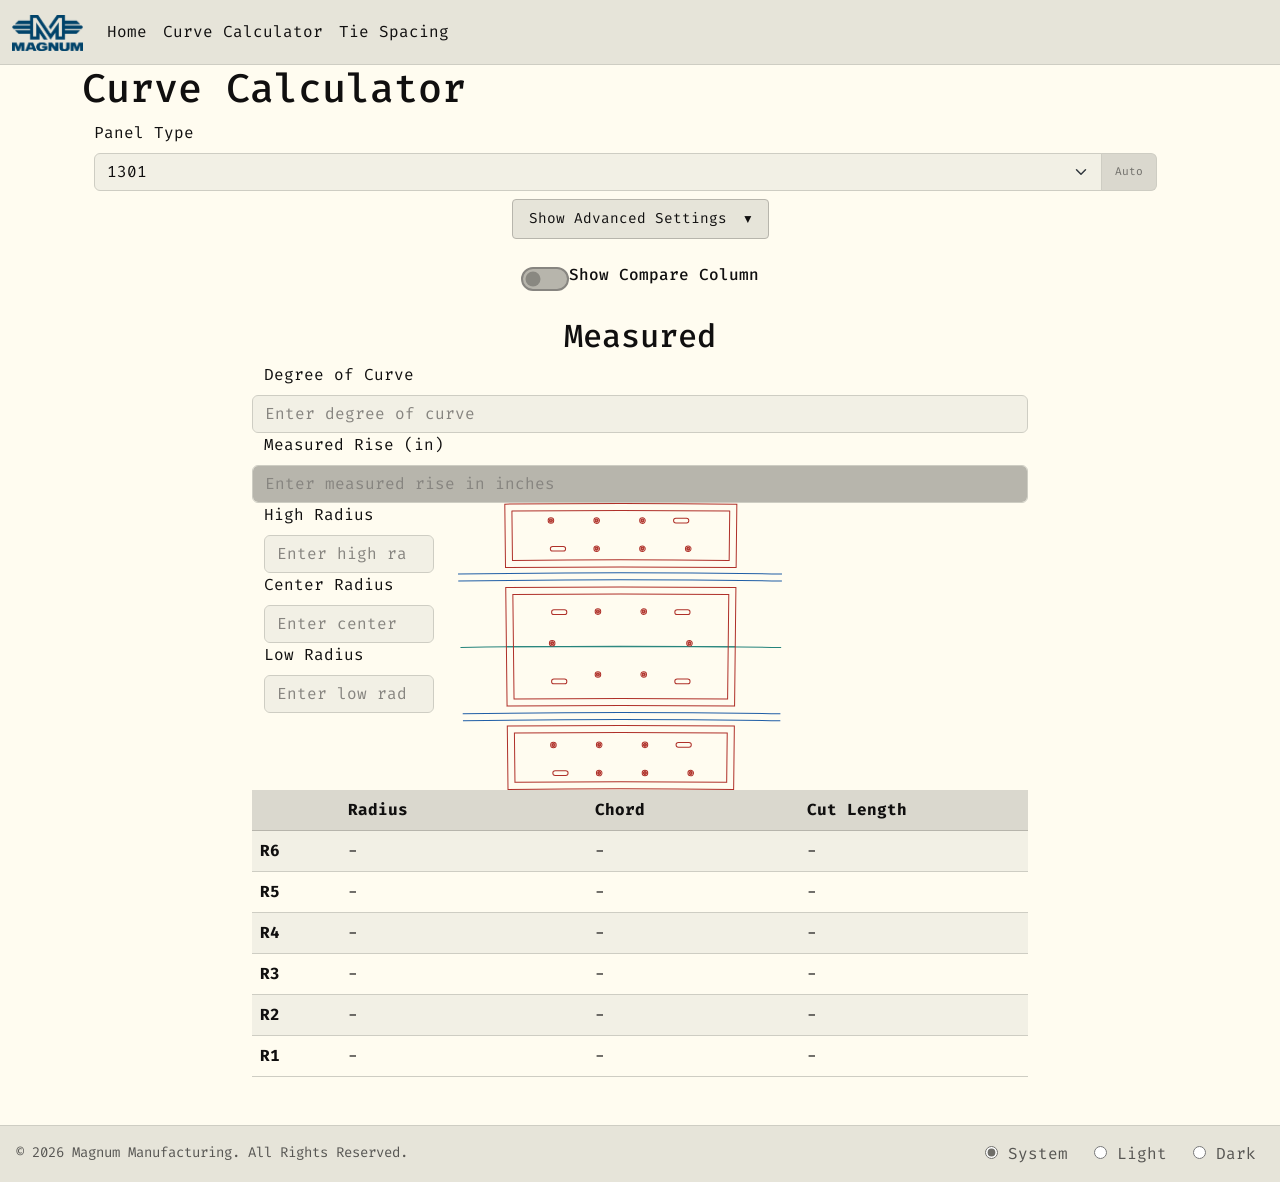
==== commit 62eb781b: "Fix auto/manual badges for advanced settings The auto/manual indicator badges were broken during the" ====
--- a/index.html
+++ b/index.html
@@ -67,7 +67,7 @@
 	                            <option value="1315"         >1315</option> -->
 							</select>
 							<span class="input-group-text auto-indicator" id="panelType-badge">
-								<small>Auto</small>
+								Auto
 							</span>
 							<button class="btn btn-outline-secondary btn-sm reset-to-auto" id="panelType-reset" type="button" title="Reset all settings to panel defaults">↻</button>
 						</div>
@@ -108,7 +108,7 @@
 									<div class="input-group">
 										<input type="number" class="form-control" id="panelLength" placeholder="Enter length in feet">
 										<span class="input-group-text auto-indicator" id="panelLength-badge">
-											<small>Auto</small>
+											Auto
 										</span>
 										<button class="btn btn-outline-secondary btn-sm reset-to-auto" id="panelLength-reset" type="button" title="Reset to auto-managed value">↻</button>
 									</div>
@@ -120,7 +120,7 @@
 									<div class="input-group">
 										<input type="number" class="form-control" id="gageWidth" placeholder="Enter width in inches">
 										<span class="input-group-text auto-indicator" id="gageWidth-badge">
-											<small>Auto</small>
+											Auto
 										</span>
 										<button class="btn btn-outline-secondary btn-sm reset-to-auto" id="gageWidth-reset" type="button" title="Reset to auto-managed value">↻</button>
 									</div>
@@ -132,7 +132,7 @@
 									<div class="input-group">
 										<input type="number" class="form-control" id="fieldWidth" placeholder="Enter width in feet">
 										<span class="input-group-text auto-indicator" id="fieldWidth-badge">
-											<small>Auto</small>
+											Auto
 										</span>
 										<button class="btn btn-outline-secondary btn-sm reset-to-auto" id="fieldWidth-reset" type="button" title="Reset to auto-managed value">↻</button>
 									</div>
@@ -160,7 +160,7 @@
 				                            <option value="141"         >#141</option> -->
 										</select>
 										<span class="input-group-text auto-indicator" id="railSize-badge">
-											<small>Auto</small>
+											Auto
 										</span>
 										<button class="btn btn-outline-secondary btn-sm reset-to-auto" id="railSize-reset" type="button" title="Reset to auto-managed value">↻</button>
 									</div>
@@ -173,7 +173,7 @@
 										<input type="number" class="form-control" id="fieldRubberWidth"
 											placeholder="Enter width in inches">
 										<span class="input-group-text auto-indicator" id="fieldRubberWidth-badge">
-											<small>Auto</small>
+											Auto
 										</span>
 										<button class="btn btn-outline-secondary btn-sm reset-to-auto" id="fieldRubberWidth-reset" type="button" title="Reset to auto-managed value">↻</button>
 									</div>
@@ -186,7 +186,7 @@
 										<input type="number" class="form-control" id="railHeadWidth"
 											placeholder="Enter width in inches">
 										<span class="input-group-text auto-indicator" id="railHeadWidth-badge">
-											<small>Auto</small>
+											Auto
 										</span>
 										<button class="btn btn-outline-secondary btn-sm reset-to-auto" id="railHeadWidth-reset" type="button" title="Reset to auto-managed value">↻</button>
 									</div>
@@ -199,7 +199,7 @@
 										<input type="number" class="form-control" id="gageRubberWidth"
 											placeholder="Enter width in inches">
 										<span class="input-group-text auto-indicator" id="gageRubberWidth-badge">
-											<small>Auto</small>
+											Auto
 										</span>
 										<button class="btn btn-outline-secondary btn-sm reset-to-auto" id="gageRubberWidth-reset" type="button" title="Reset to auto-managed value">↻</button>
 									</div>
--- a/curveCalculator.css
+++ b/curveCalculator.css
@@ -202,8 +202,18 @@
     background-color: light-dark(var(--flexoki-base-150), var(--flexoki-base-850));
     color: light-dark(var(--flexoki-base-600), var(--flexoki-base-500));
     border: 1px solid light-dark(var(--flexoki-base-200), var(--flexoki-base-800));
-    font-size: 0.75rem;
-    padding: 0.25rem 0.5rem;
+    font-size: 0.7rem;
+    padding: 0.25rem 0.4rem;
+    width: 3.5rem;
+    text-align: center;
+    justify-content: center;
+    flex-shrink: 0;
+}
+
+/* Badge gets rounded right corners when reset button is hidden */
+.input-group .auto-indicator:has(+ .reset-to-auto:not(.visible)) {
+    border-top-right-radius: var(--bs-border-radius) !important;
+    border-bottom-right-radius: var(--bs-border-radius) !important;
 }
 
 .auto-indicator.manual-mode {
